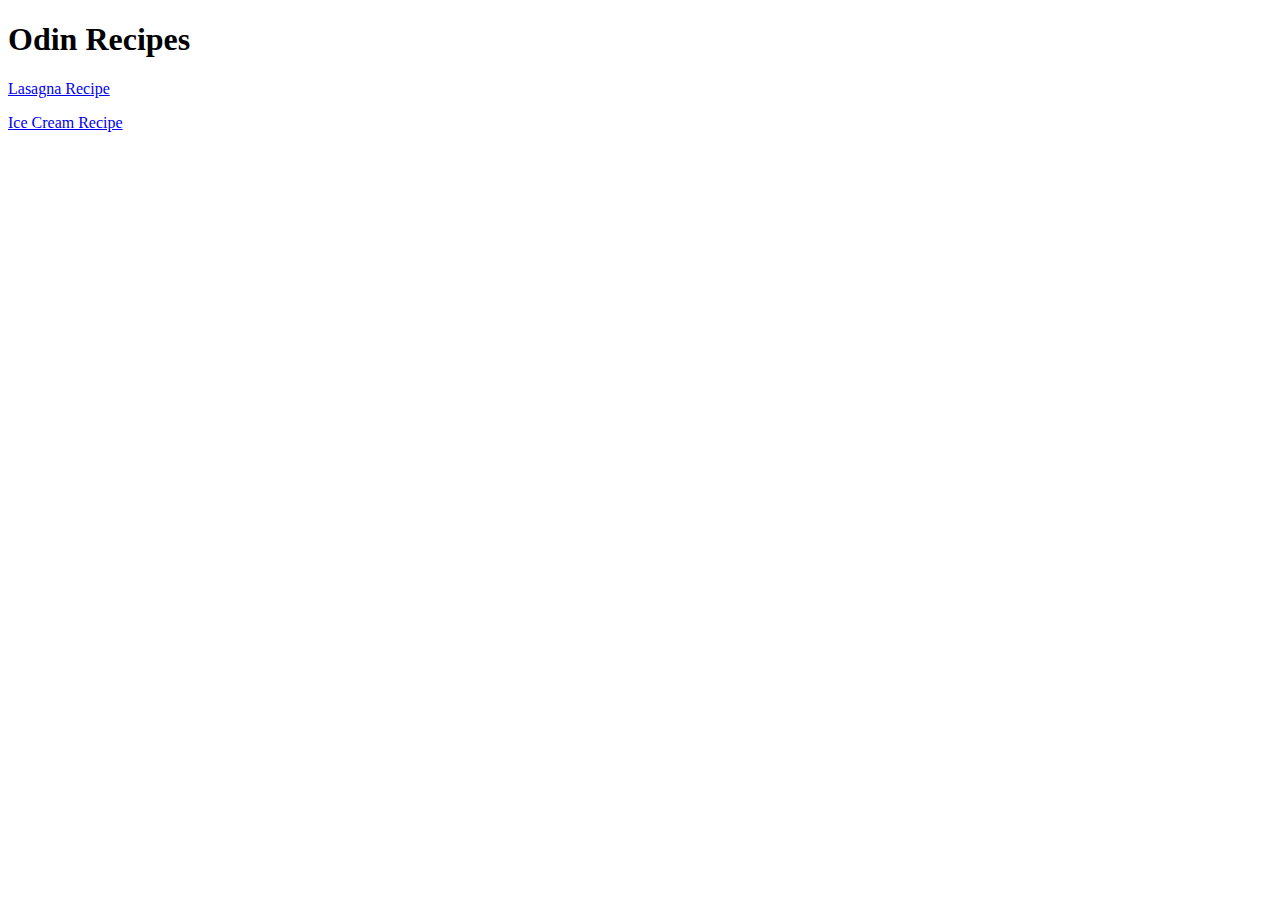
==== index.html @ 904182be "ice cream recipe" ====
<!DOCTYPE html>
<html lang="en">
<head>
    <meta charset="UTF-8">
    <meta http-equiv="X-UA-Compatible" content="IE=edge">
    <meta name="viewport" content="width=device-width, initial-scale=1.0">
    <title>Recipes</title>
</head>
<body>
    <h1>Odin Recipes</h1>
    <p><a href="Recipes/lasagna.html">Lasagna Recipe</a></p>
    <p><a href="Recipes/icecream.html">Ice Cream Recipe</a></p>
</body>
</html>
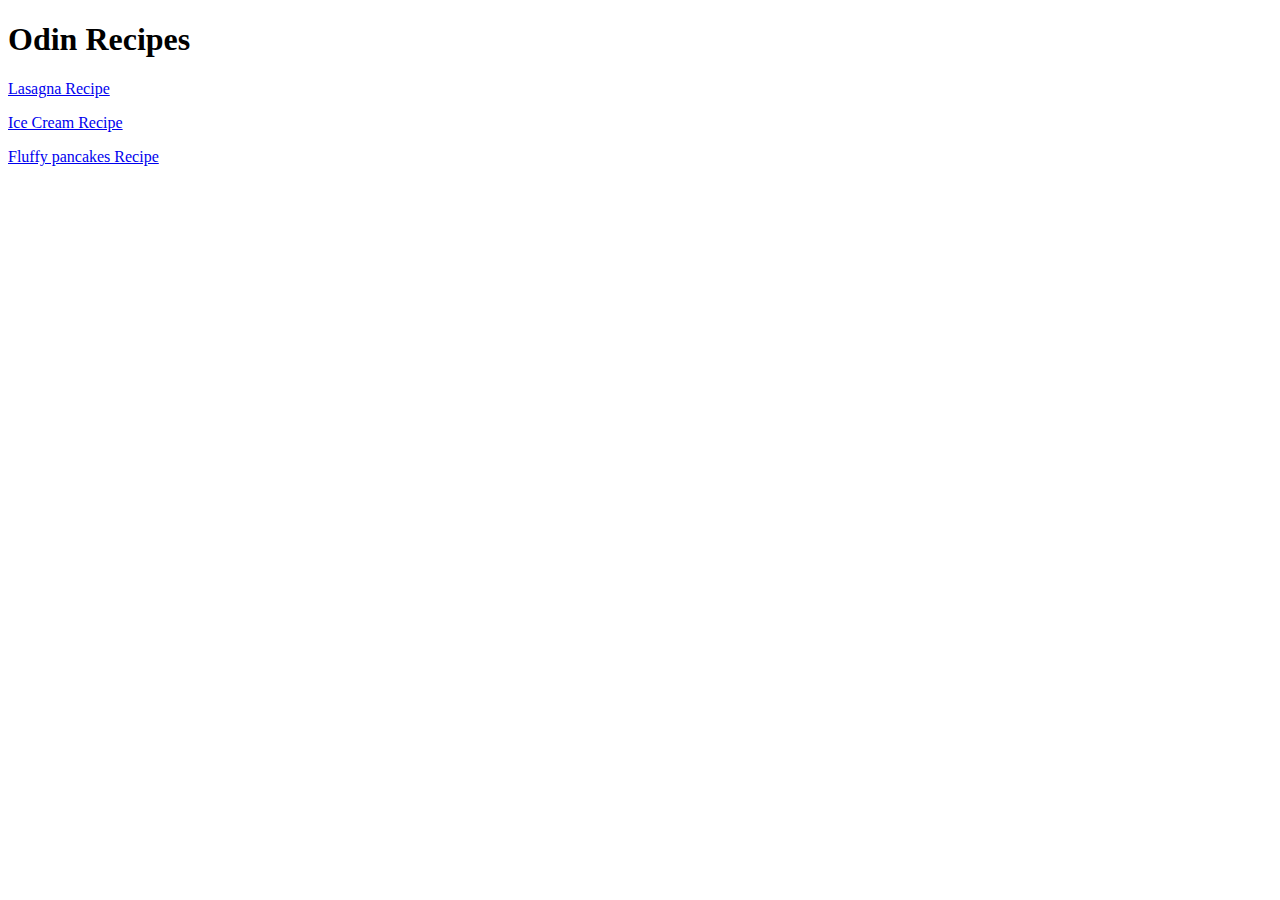
==== commit e3bd9a10: "pancakes recipe" ====
--- a/index.html
+++ b/index.html
@@ -10,5 +10,6 @@
     <h1>Odin Recipes</h1>
     <p><a href="Recipes/lasagna.html">Lasagna Recipe</a></p>
     <p><a href="Recipes/icecream.html">Ice Cream Recipe</a></p>
+    <p><a href="Recipes/pancakes.html">Fluffy pancakes Recipe</a></p>
 </body>
 </html>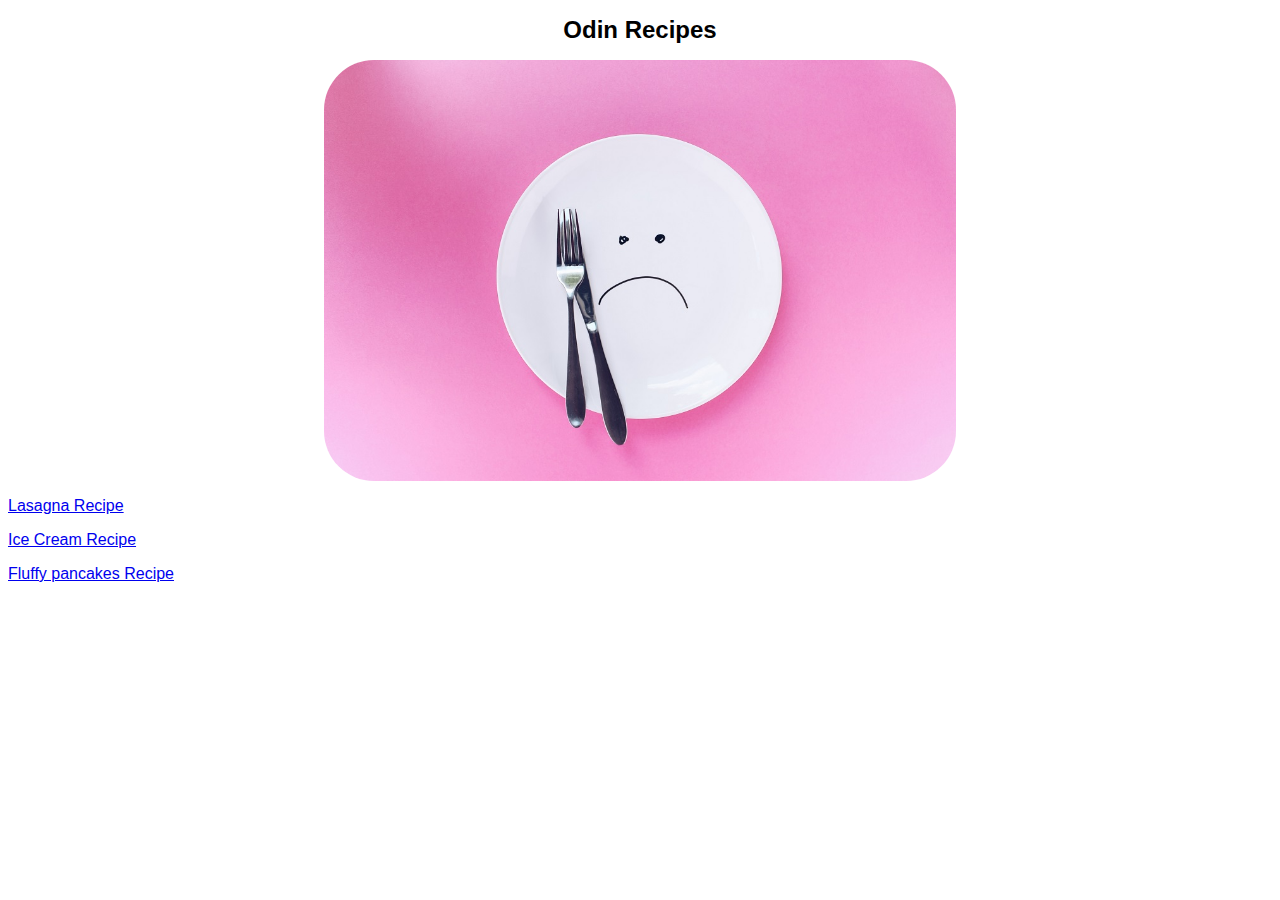
==== commit 1b5ffbb0: "styling" ====
--- a/index.html
+++ b/index.html
@@ -4,10 +4,12 @@
     <meta charset="UTF-8">
     <meta http-equiv="X-UA-Compatible" content="IE=edge">
     <meta name="viewport" content="width=device-width, initial-scale=1.0">
+    <link rel="stylesheet" href="style.css">
     <title>Recipes</title>
 </head>
 <body>
     <h1>Odin Recipes</h1>
+    <img src="images/logo.jpg" alt="logo"> 
     <p><a href="Recipes/lasagna.html">Lasagna Recipe</a></p>
     <p><a href="Recipes/icecream.html">Ice Cream Recipe</a></p>
     <p><a href="Recipes/pancakes.html">Fluffy pancakes Recipe</a></p>
--- a/style.css
+++ b/style.css
@@ -0,0 +1,18 @@
+body {
+    font-family: Helvetica, "poppins", sans-serif;
+}
+
+h1 {
+    text-align: center;
+    color: black;
+    font-size: 24px;
+    font-weight: bold;
+}
+
+img {
+    border-radius: 50px;
+    display: block;
+    margin-left: auto;
+    margin-right: auto;
+    width: 50%; 
+}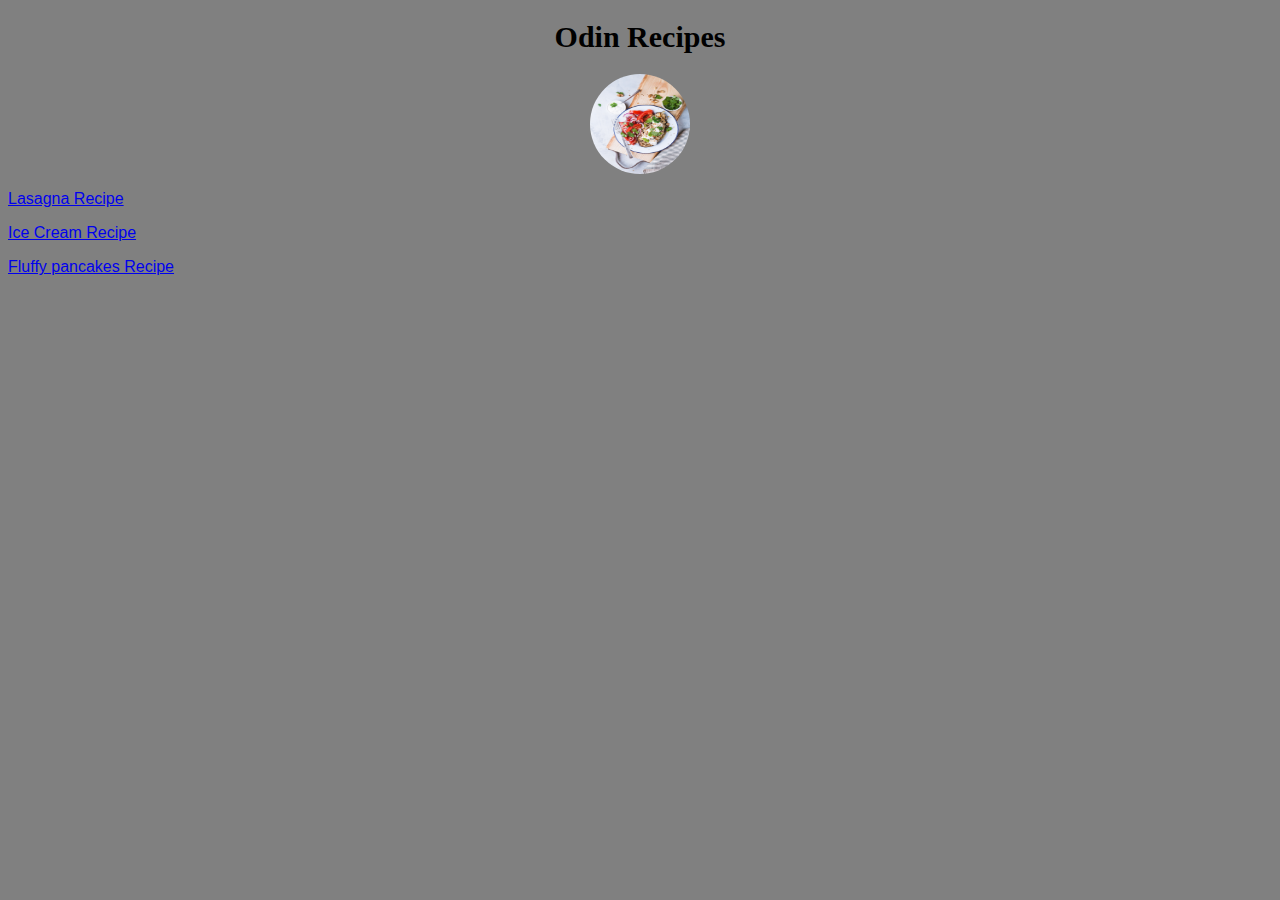
==== commit 59d9e8dd: "style logo" ====
--- a/index.html
+++ b/index.html
@@ -9,7 +9,7 @@
 </head>
 <body>
     <h1>Odin Recipes</h1>
-    <img src="images/logo.jpg" alt="logo"> 
+    <img src="images/food.jpg" alt="logo"> 
     <p><a href="Recipes/lasagna.html">Lasagna Recipe</a></p>
     <p><a href="Recipes/icecream.html">Ice Cream Recipe</a></p>
     <p><a href="Recipes/pancakes.html">Fluffy pancakes Recipe</a></p>
--- a/style.css
+++ b/style.css
@@ -1,12 +1,14 @@
 body {
     font-family: Helvetica, "poppins", sans-serif;
+    background-color: gray;
 }
 
 h1 {
     text-align: center;
     color: black;
-    font-size: 24px;
+    font-size: 30px;
     font-weight: bold;
+    font-family: 'Amatic SC', cursive;
 }
 
 img {
@@ -15,4 +17,6 @@
     margin-left: auto;
     margin-right: auto;
     width: 50%; 
+    height: 100px;
+    width: 100px;
 }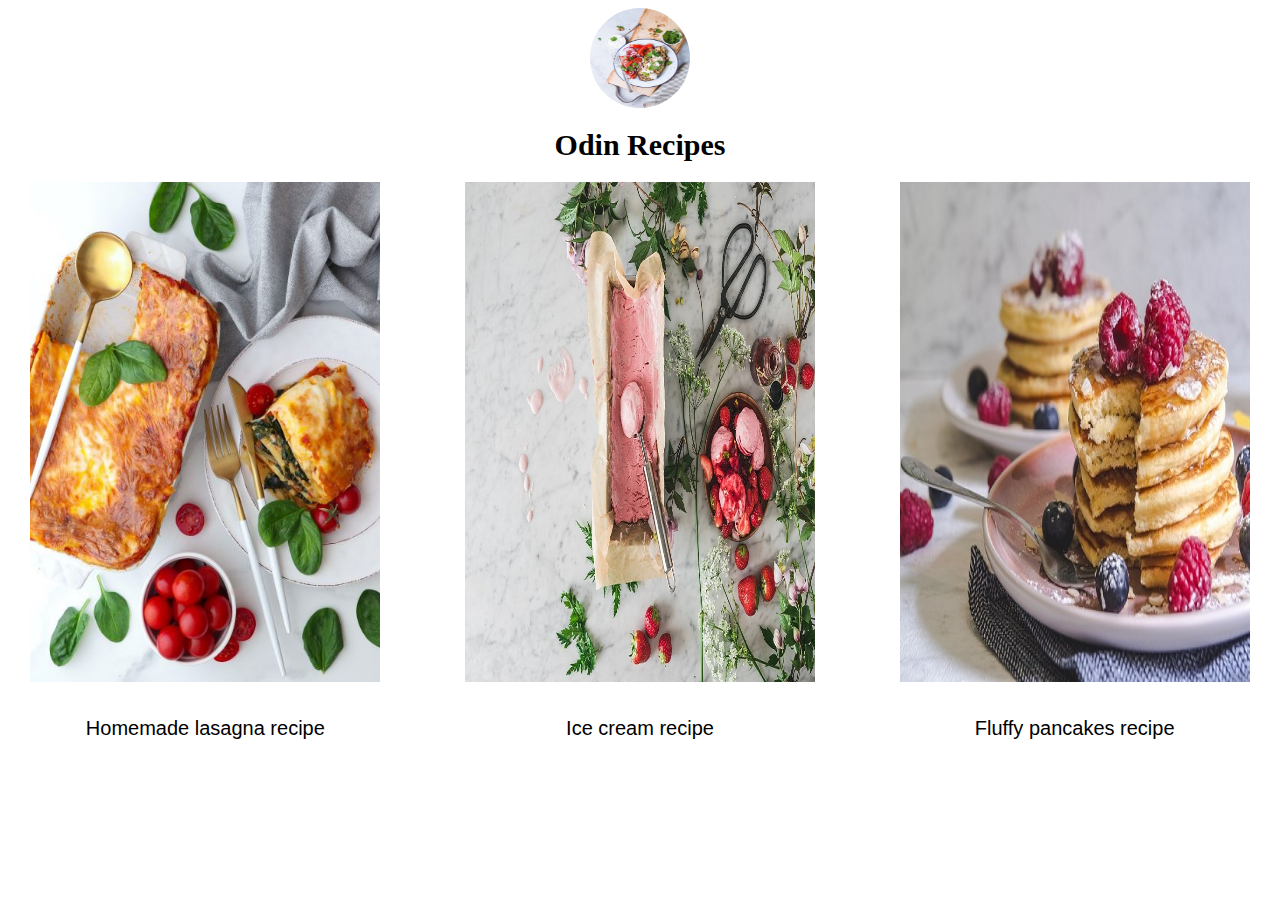
==== commit f1abad08: "css styling" ====
--- a/index.html
+++ b/index.html
@@ -8,10 +8,24 @@
     <title>Recipes</title>
 </head>
 <body>
-    <h1>Odin Recipes</h1>
-    <img src="images/food.jpg" alt="logo"> 
-    <p><a href="Recipes/lasagna.html">Lasagna Recipe</a></p>
-    <p><a href="Recipes/icecream.html">Ice Cream Recipe</a></p>
-    <p><a href="Recipes/pancakes.html">Fluffy pancakes Recipe</a></p>
+    <div>
+        <a href="index.html"><img id="logo" class="center" src="images/food.jpg"></a>
+        <h1>Odin Recipes</h1>
+    </div> 
+    <div class="content">
+        <div class="item">
+            <a href="Recipes/lasagna.html"> <img src="images/lasagna1.jpg"></a>
+            <p>Homemade lasagna recipe</p>
+        </div>
+        <div class="item">
+            <a href="Recipes/icecream.html"> <img src="images/icecream2.jpg"></a>
+            <p>Ice cream recipe</p>
+        </div>
+        <div class="item">
+            <a href="Recipes/pancakes.html"> <img src="images/pancakes.jpg"></a>
+            <p>Fluffy pancakes recipe</p>
+        </div>
+    </div>
+  
 </body>
 </html>--- a/style.css
+++ b/style.css
@@ -1,6 +1,5 @@
 body {
     font-family: Helvetica, "poppins", sans-serif;
-    background-color: gray;
 }
 
 h1 {
@@ -11,7 +10,7 @@
     font-family: 'Amatic SC', cursive;
 }
 
-img {
+#logo {
     border-radius: 50px;
     display: block;
     margin-left: auto;
@@ -19,4 +18,50 @@
     width: 50%; 
     height: 100px;
     width: 100px;
+}
+.content {
+    display: flex;
+    flex-direction: row;
+    justify-content: center;
+    font-size: 20px;
+    gap: 20px;
+}
+
+div img {
+    width: 350px;
+    height: 500px;
+}
+
+.item{
+    display: flex;
+    flex-direction: column;
+    gap:10px;
+    align-items:center;
+    width:400px;
+    text-align: center;
+}
+
+.left{
+    
+    display: flex;
+    flex-direction: column;
+    gap:20px;
+    padding-left: 30px;
+    width:420px;
+    height: 1507px;
+}
+.left img{
+    border-radius: 10px;
+
+}
+.content{
+    gap:40px;
+    display: flex;
+}
+
+
+.right-top{
+    border-radius: 10px;
+    border:1px solid rgb(41, 41, 41);
+    height:500px;
 }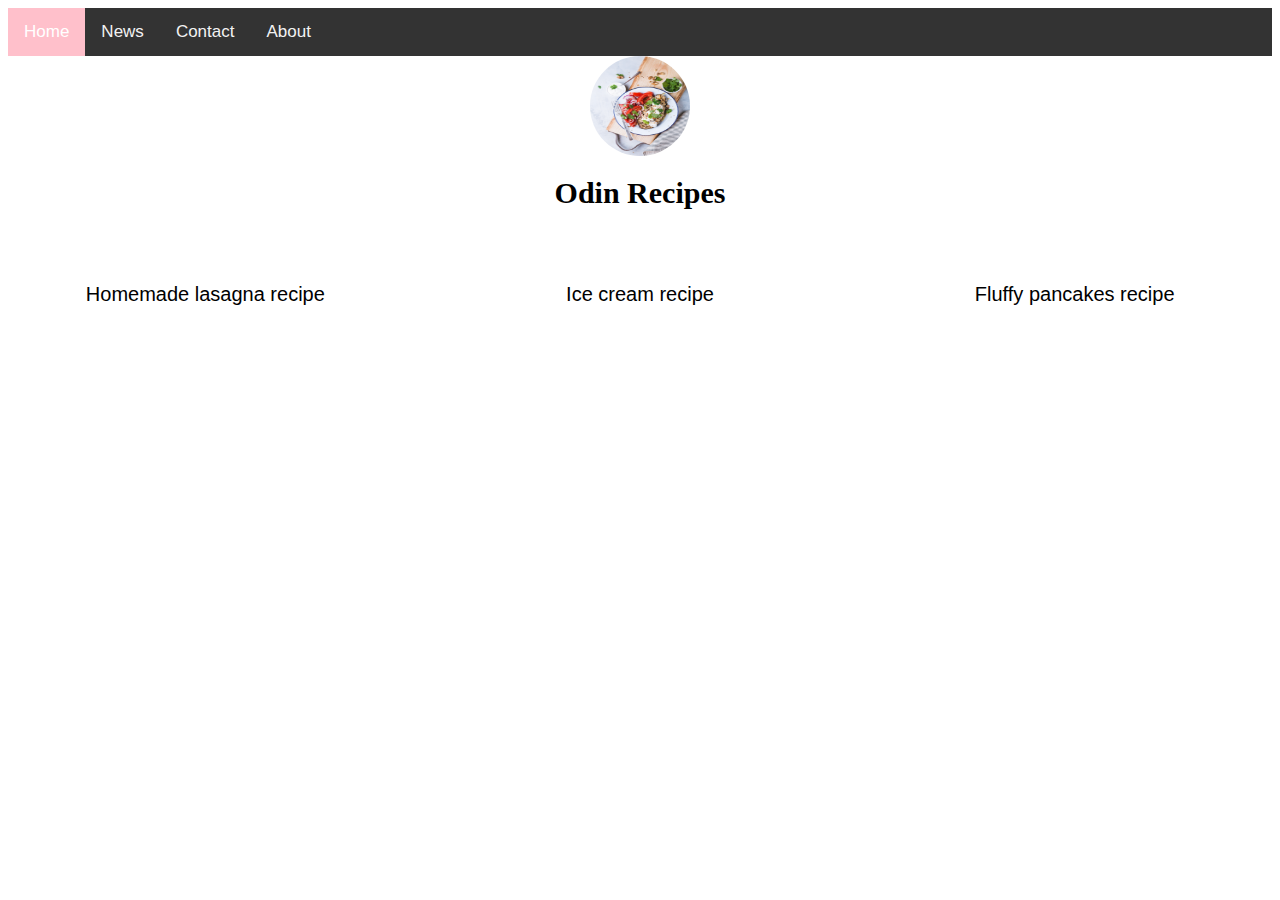
==== commit 976afd2d: "terrible navigation" ====
--- a/index.html
+++ b/index.html
@@ -8,6 +8,13 @@
     <title>Recipes</title>
 </head>
 <body>
+    <div class="topnav">
+        <a class="active" href="#home">Home</a>
+        <a href="#news">News</a>
+        <a href="#contact">Contact</a>
+        <a href="#about">About</a>
+      </div>
+      
     <div>
         <a href="index.html"><img id="logo" class="center" src="images/food.jpg"></a>
         <h1>Odin Recipes</h1>
--- a/style.css
+++ b/style.css
@@ -2,6 +2,34 @@
     font-family: Helvetica, "poppins", sans-serif;
 }
 
+/* Add a black background color to the top navigation */
+.topnav {
+    background-color: #333;
+    overflow: hidden;
+  }
+  
+  /* Style the links inside the navigation bar */
+  .topnav a {
+    float: left;
+    color: #f2f2f2;
+    text-align: center;
+    padding: 14px 16px;
+    text-decoration: none;
+    font-size: 17px;
+  }
+  
+  /* Change the color of links on hover */
+  .topnav a:hover {
+    background-color: #ddd;
+    color: black;
+  }
+  
+  /* Add a color to the active/current link */
+  .topnav a.active {
+    background-color: pink;
+    color: white;
+  }
+  
 h1 {
     text-align: center;
     color: black;
@@ -29,7 +57,7 @@
 
 div img {
     width: 350px;
-    height: 500px;
+    height: 0px;
 }
 
 .item{
@@ -64,4 +92,5 @@
     border-radius: 10px;
     border:1px solid rgb(41, 41, 41);
     height:500px;
-}+}
+
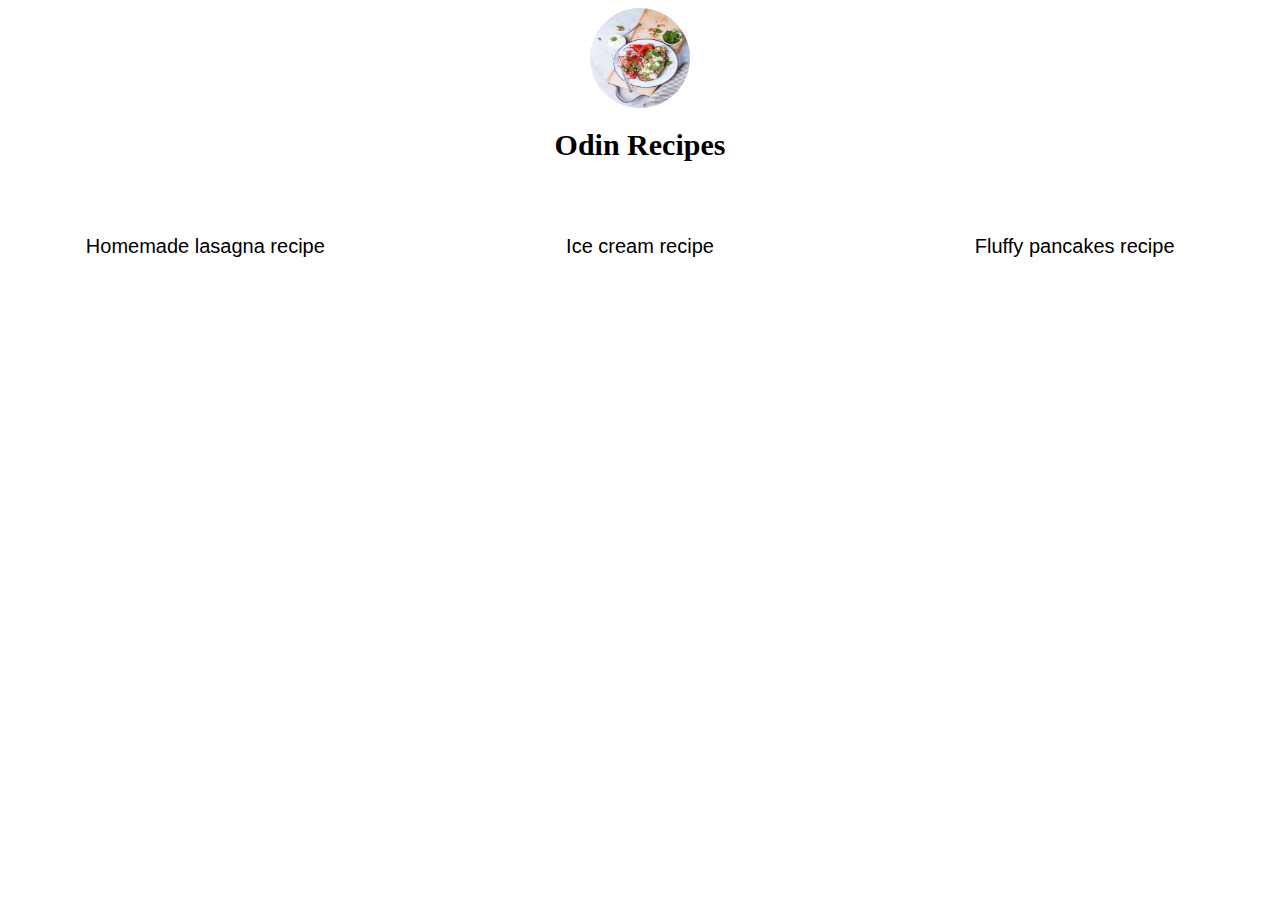
==== commit eee84664: "remove navbar" ====
--- a/index.html
+++ b/index.html
@@ -8,13 +8,6 @@
     <title>Recipes</title>
 </head>
 <body>
-    <div class="topnav">
-        <a class="active" href="#home">Home</a>
-        <a href="#news">News</a>
-        <a href="#contact">Contact</a>
-        <a href="#about">About</a>
-      </div>
-      
     <div>
         <a href="index.html"><img id="logo" class="center" src="images/food.jpg"></a>
         <h1>Odin Recipes</h1>
--- a/style.css
+++ b/style.css
@@ -2,34 +2,6 @@
     font-family: Helvetica, "poppins", sans-serif;
 }
 
-/* Add a black background color to the top navigation */
-.topnav {
-    background-color: #333;
-    overflow: hidden;
-  }
-  
-  /* Style the links inside the navigation bar */
-  .topnav a {
-    float: left;
-    color: #f2f2f2;
-    text-align: center;
-    padding: 14px 16px;
-    text-decoration: none;
-    font-size: 17px;
-  }
-  
-  /* Change the color of links on hover */
-  .topnav a:hover {
-    background-color: #ddd;
-    color: black;
-  }
-  
-  /* Add a color to the active/current link */
-  .topnav a.active {
-    background-color: pink;
-    color: white;
-  }
-  
 h1 {
     text-align: center;
     color: black;
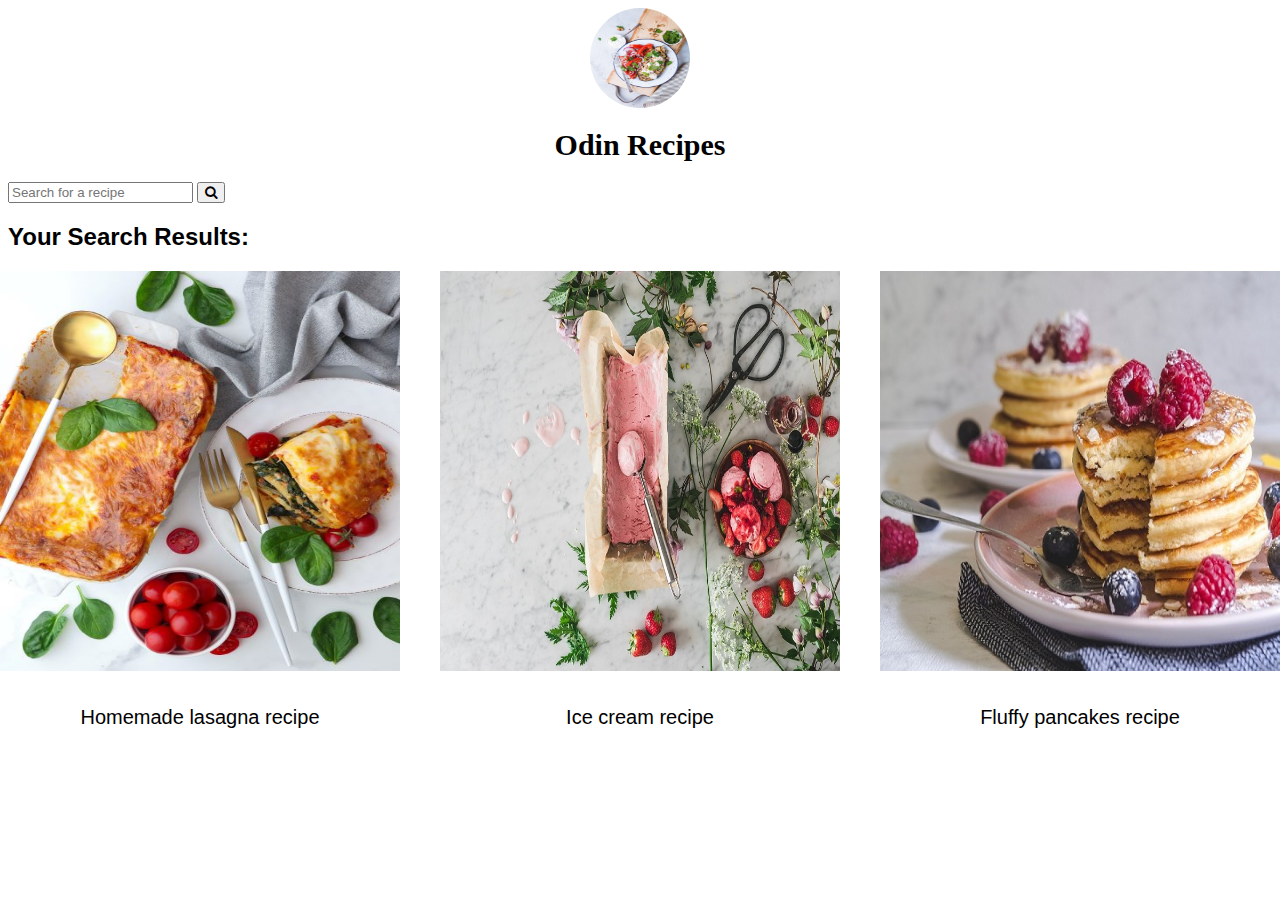
==== commit cc828545: "buttons" ====
--- a/index.html
+++ b/index.html
@@ -4,6 +4,7 @@
     <meta charset="UTF-8">
     <meta http-equiv="X-UA-Compatible" content="IE=edge">
     <meta name="viewport" content="width=device-width, initial-scale=1.0">
+    <link rel="stylesheet" href="https://cdnjs.cloudflare.com/ajax/libs/font-awesome/4.7.0/css/font-awesome.min.css">
     <link rel="stylesheet" href="style.css">
     <title>Recipes</title>
 </head>
@@ -12,6 +13,14 @@
         <a href="index.html"><img id="logo" class="center" src="images/food.jpg"></a>
         <h1>Odin Recipes</h1>
     </div> 
+    <div class="meal-search-box">
+        <input type="text" class="search-content" placeholder="Search for a recipe" id="search-input">
+        <button type="submit"><i class="fa fa-search"></i></button>
+    </div>
+    <div class="meal-result">
+        <h2 class="title">Your Search Results:</h2>
+
+    </div>
     <div class="content">
         <div class="item">
             <a href="Recipes/lasagna.html"> <img src="images/lasagna1.jpg"></a>
--- a/style.css
+++ b/style.css
@@ -19,17 +19,18 @@
     height: 100px;
     width: 100px;
 }
+
 .content {
     display: flex;
     flex-direction: row;
     justify-content: center;
     font-size: 20px;
-    gap: 20px;
+    gap: 40px;
 }
 
 div img {
-    width: 350px;
-    height: 0px;
+    width: 400px;
+    height: 400px;
 }
 
 .item{
@@ -40,29 +41,3 @@
     width:400px;
     text-align: center;
 }
-
-.left{
-    
-    display: flex;
-    flex-direction: column;
-    gap:20px;
-    padding-left: 30px;
-    width:420px;
-    height: 1507px;
-}
-.left img{
-    border-radius: 10px;
-
-}
-.content{
-    gap:40px;
-    display: flex;
-}
-
-
-.right-top{
-    border-radius: 10px;
-    border:1px solid rgb(41, 41, 41);
-    height:500px;
-}
-
